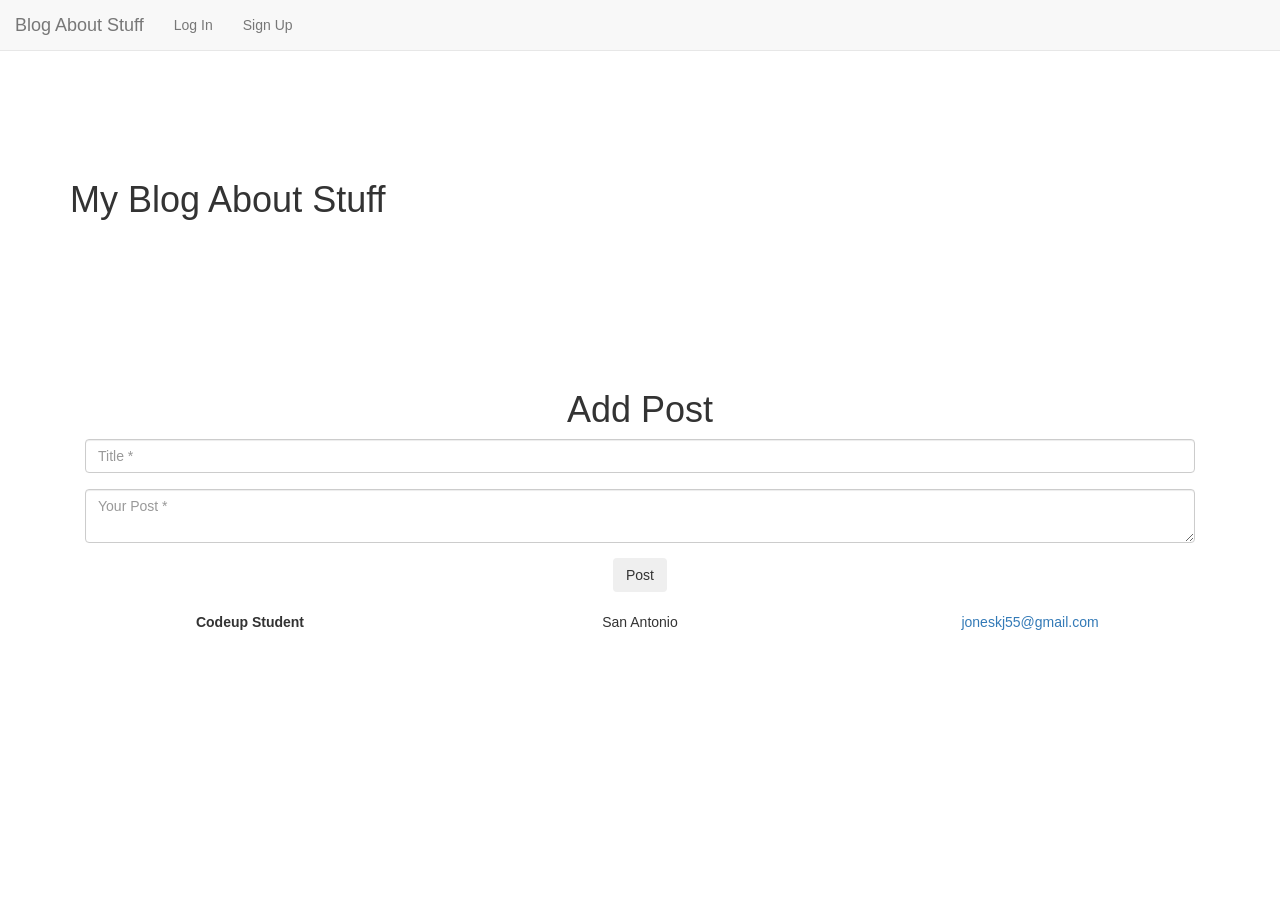
==== index.html @ 554d94f4 "renamed file" ====
<!DOCTYPE html>
<html lang="en">
<head>
    <meta charset="UTF-8">
    <link rel="stylesheet" href="https://maxcdn.bootstrapcdn.com/bootstrap/3.3.7/css/bootstrap.min.css"
          integrity="sha384-BVYiiSIFeK1dGmJRAkycuHAHRg32OmUcww7on3RYdg4Va+PmSTsz/K68vbdEjh4u" crossorigin="anonymous">
    <link rel="stylesheet" href="css/blog.css">
    <title>Ajax Blog</title>
</head>
<body>
<nav id="nav-bar" class="navbar navbar-default navbar-custom navbar-fixed-top affix-top">
    <div class="container-fluid">
        <!-- Brand and toggle get grouped for better mobile display -->
        <div class="navbar-header">
            <button type="button" class="navbar-toggle collapsed" data-toggle="collapse"
                    data-target="#bs-example-navbar-collapse-1" aria-expanded="false">
                <span class="icon-bar"></span>
                <span class="icon-bar"></span>
            </button>
            <a id="nav-title" class="navbar-brand" href="#welcome-info">Blog About Stuff</a>
        </div>
        <!-- Collect the nav links, forms, and other content for toggling -->
        <div class="collapse navbar-collapse" id="bs-example-navbar-collapse-1">
            <ul class="nav navbar-nav">
                <li><a id="log-in" href="#">Log In</a></li>
                <li><a id="sign-up" href="#">Sign Up</a></li>
            </ul>
        </div><!-- /.navbar-collapse -->
    </div><!-- /.container-fluid -->
</nav>
<div class="container">
    <br><br><br><br><br><br><br><br>
    <h1 id="main-title">My Blog About Stuff</h1><br><br><br><br><br><br>
    <main id="posts" class="container"></main>
</div>
<br>
<div class="container" id="blog-form">
    <h1 class="text-center" id="add-post">Add Post</h1>
    <div class="col-lg-12">
        <div class="row">
            <div class="col-md-12">
                <div class="form-group">
                    <input name="your-name" type="text" class="form-control" placeholder="Title *" id="name" required=""
                           data-validation-required-message="Please enter your name.">
                    <p class="help-block text-danger"></p>
                </div>
            </div>
            <div class="col-md-12">
            </div>
            <div class="col-md-12">
                <div class="form-group">
                            <textarea name="your-post" class="form-control" placeholder="Your Post *" id="post"
                                      required=""
                                      data-validation-required-message="Please enter a message."></textarea>
                    <p class="help-block text-danger"></p>
                </div>
            </div>
            <div class="clearfix"></div>
            <div class="col-lg-12 text-center">
                <div id="success"></div>
                <button id="post-btn" type="submit" class="btn btn-xl">Post</button>
            </div>
        </div>
    </div>
</div>
<br>
<div id="footerwrap">
    <div class="container">
        <div class="row centered">
            <div class="col-lg-4 text-center">
                <p><b>Codeup Student</b></p>
            </div>
            <div class="col-lg-4 text-center">
                <p>San Antonio</p>
            </div>
            <div class="col-lg-4 text-center">
                <a href="mailto:joneskj55@gmail.com" target="_top"><p>joneskj55@gmail.com</p></a>
            </div>
        </div>
    </div>
</div>
<script src="https://ajax.googleapis.com/ajax/libs/jquery/2.1.3/jquery.min.js"></script>
<script src="js/blog.js"></script>
</body>
</html>
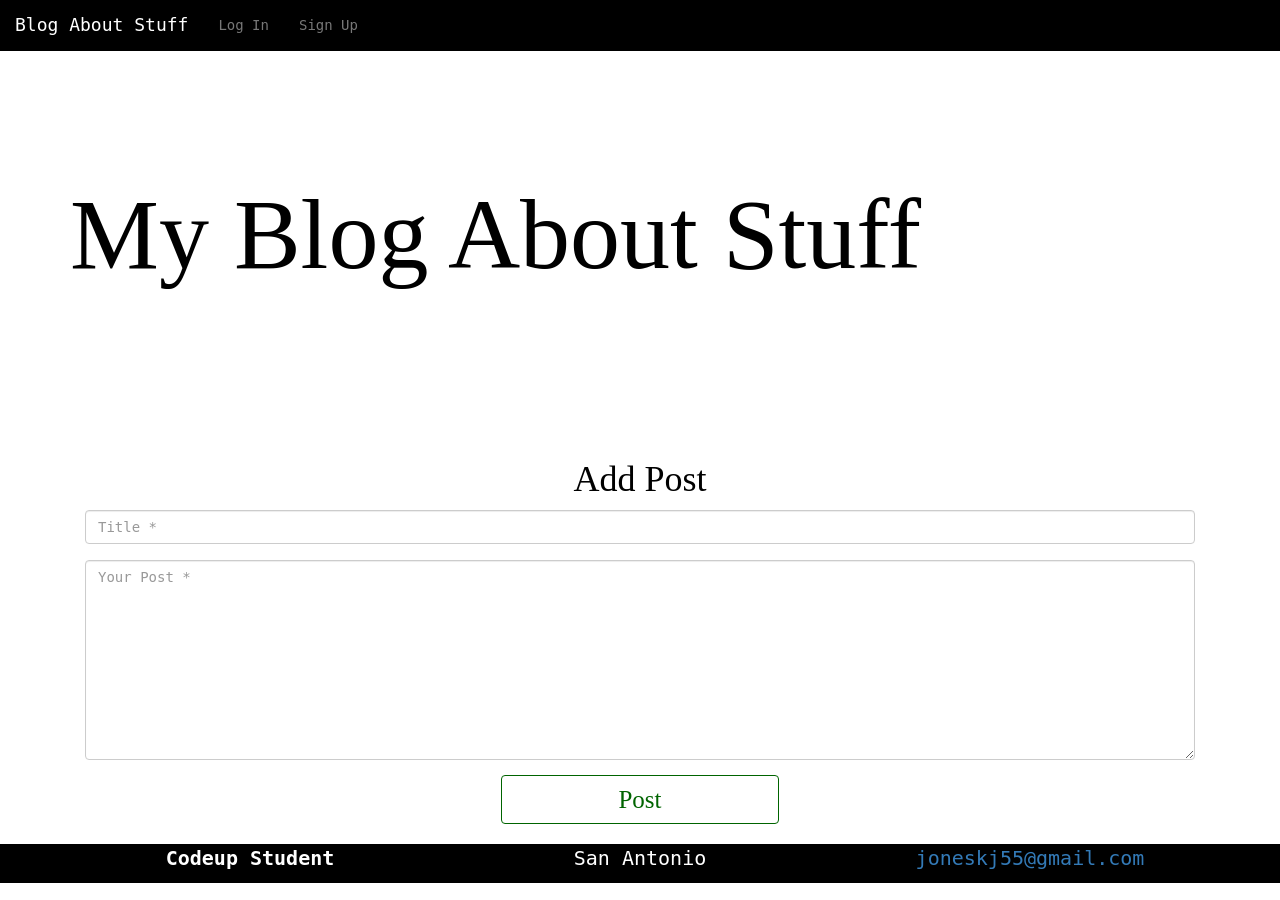
==== commit 5e14aeea: "corrected file names" ====
--- a/index.html
+++ b/index.html
@@ -4,8 +4,8 @@
     <meta charset="UTF-8">
     <link rel="stylesheet" href="https://maxcdn.bootstrapcdn.com/bootstrap/3.3.7/css/bootstrap.min.css"
           integrity="sha384-BVYiiSIFeK1dGmJRAkycuHAHRg32OmUcww7on3RYdg4Va+PmSTsz/K68vbdEjh4u" crossorigin="anonymous">
-    <link rel="stylesheet" href="css/blog.css">
     <title>Ajax Blog</title>
+    <link rel="stylesheet" href="blog.css">
 </head>
 <body>
 <nav id="nav-bar" class="navbar navbar-default navbar-custom navbar-fixed-top affix-top">
@@ -80,6 +80,6 @@
     </div>
 </div>
 <script src="https://ajax.googleapis.com/ajax/libs/jquery/2.1.3/jquery.min.js"></script>
-<script src="js/blog.js"></script>
+<script src="blog.js"></script>
 </body>
 </html>
--- a/blog.css
+++ b/blog.css
@@ -0,0 +1,81 @@
+@import url('https://fonts.googleapis.com/css?family=Inconsolata');
+@import url('https://fonts.googleapis.com/css?family=Lobster+Two');
+body {
+    background-color: white;
+    color: black;
+    background-image: url(https://static.pexels.com/photos/230755/pexels-photo-230755.jpeg);
+    background-repeat: no-repeat;
+    background-attachment: fixed;
+    max-width: inherit;
+    /*height: 677px;*/
+    background-size: cover;
+}
+
+#nav-bar {
+    border-color: transparent;
+    background-color: black;
+    font-family: 'Inconsolata', monospace;
+    text-align: center;
+}
+
+#nav-title {
+    color: white;
+}
+
+#main-title {
+    font-family: 'Lobster Two', cursive;
+    font-size: 100px;
+}
+
+p {
+    font-family: 'Inconsolata', monospace;
+    font-size: 20px;
+}
+
+h3 {
+    font-family: 'Lobster Two', cursive;
+    font-size: 40px;
+}
+
+/*#blog-date {*/
+    /*color: #337ab7;*/
+/*}*/
+
+#post {
+    height: 200px;
+}
+
+#add-post {
+    font-family: 'Lobster Two', cursive;
+}
+
+input {
+    font-family: 'Inconsolata', monospace;
+}
+
+textarea {
+    font-family: 'Inconsolata', monospace;
+}
+
+#post-btn {
+    font-family: 'Lobster Two', cursive;
+    background-color: transparent;
+    font-size: 25px;
+    border: 1px solid darkgreen;
+    color: darkgreen;
+    width: 25%;
+    /*text-align: center;*/
+}
+
+#remove-post {
+    font-family: 'Lobster Two', cursive;
+    background-color: transparent;
+    font-size: 20px;
+    border: 1px solid red;
+    color: red;
+}
+
+#footerwrap {
+    background-color: black;
+    color: white;
+}
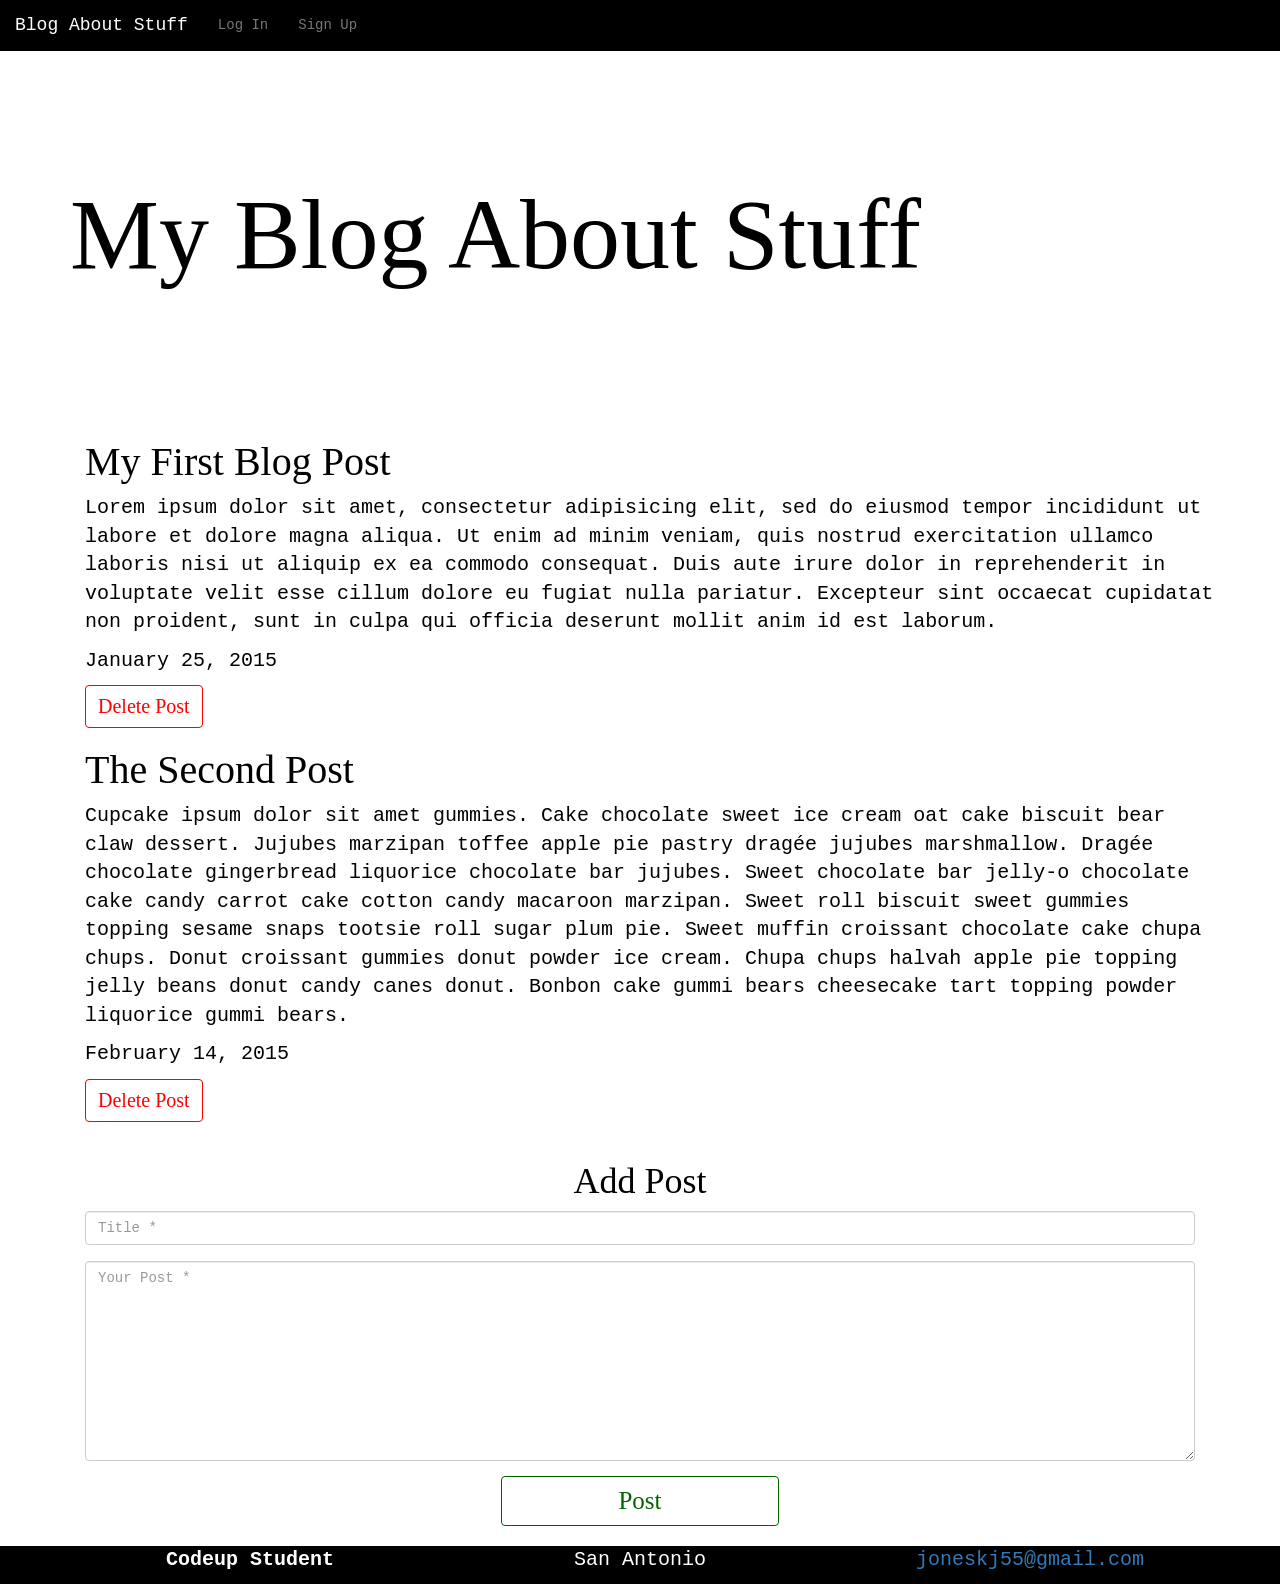
==== commit c30a66df: "created css and js directories" ====
--- a/index.html
+++ b/index.html
@@ -5,7 +5,7 @@
     <link rel="stylesheet" href="https://maxcdn.bootstrapcdn.com/bootstrap/3.3.7/css/bootstrap.min.css"
           integrity="sha384-BVYiiSIFeK1dGmJRAkycuHAHRg32OmUcww7on3RYdg4Va+PmSTsz/K68vbdEjh4u" crossorigin="anonymous">
     <title>Ajax Blog</title>
-    <link rel="stylesheet" href="blog.css">
+    <link rel="stylesheet" href="css/blog.css">
 </head>
 <body>
 <nav id="nav-bar" class="navbar navbar-default navbar-custom navbar-fixed-top affix-top">
@@ -80,6 +80,6 @@
     </div>
 </div>
 <script src="https://ajax.googleapis.com/ajax/libs/jquery/2.1.3/jquery.min.js"></script>
-<script src="blog.js"></script>
+<script src="js/blog.js"></script>
 </body>
 </html>
--- a/css/blog.css
+++ b/css/blog.css
@@ -0,0 +1,81 @@
+@import url('https://fonts.googleapis.com/css?family=Inconsolata');
+@import url('https://fonts.googleapis.com/css?family=Lobster+Two');
+body {
+    background-color: white;
+    color: black;
+    background-image: url(https://static.pexels.com/photos/230755/pexels-photo-230755.jpeg);
+    background-repeat: no-repeat;
+    background-attachment: fixed;
+    max-width: inherit;
+    /*height: 677px;*/
+    background-size: cover;
+}
+
+#nav-bar {
+    border-color: transparent;
+    background-color: black;
+    font-family: 'Inconsolata', monospace;
+    text-align: center;
+}
+
+#nav-title {
+    color: white;
+}
+
+#main-title {
+    font-family: 'Lobster Two', cursive;
+    font-size: 100px;
+}
+
+p {
+    font-family: 'Inconsolata', monospace;
+    font-size: 20px;
+}
+
+h3 {
+    font-family: 'Lobster Two', cursive;
+    font-size: 40px;
+}
+
+/*#blog-date {*/
+    /*color: #337ab7;*/
+/*}*/
+
+#post {
+    height: 200px;
+}
+
+#add-post {
+    font-family: 'Lobster Two', cursive;
+}
+
+input {
+    font-family: 'Inconsolata', monospace;
+}
+
+textarea {
+    font-family: 'Inconsolata', monospace;
+}
+
+#post-btn {
+    font-family: 'Lobster Two', cursive;
+    background-color: transparent;
+    font-size: 25px;
+    border: 1px solid darkgreen;
+    color: darkgreen;
+    width: 25%;
+    /*text-align: center;*/
+}
+
+#remove-post {
+    font-family: 'Lobster Two', cursive;
+    background-color: transparent;
+    font-size: 20px;
+    border: 1px solid red;
+    color: red;
+}
+
+#footerwrap {
+    background-color: black;
+    color: white;
+}
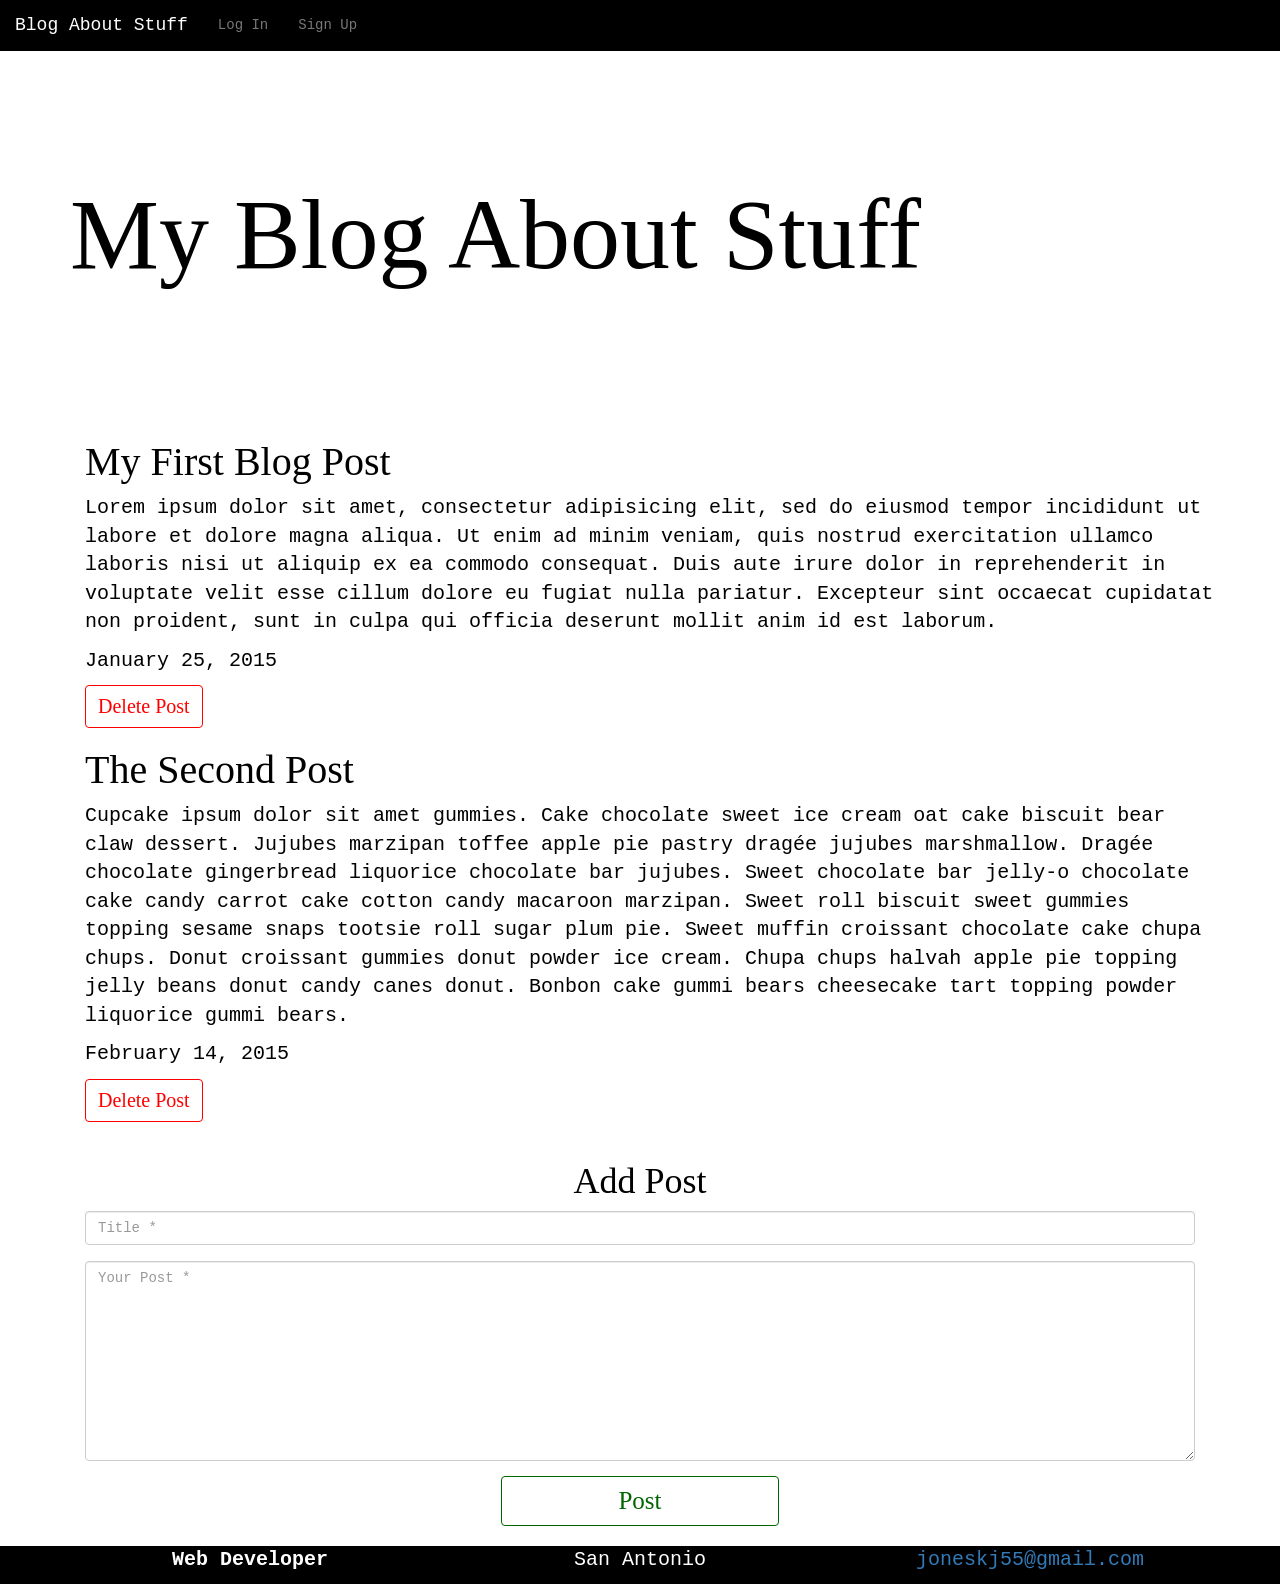
==== commit 249262b8: "changed "student" to "developer" in footer" ====
--- a/index.html
+++ b/index.html
@@ -68,7 +68,7 @@
     <div class="container">
         <div class="row centered">
             <div class="col-lg-4 text-center">
-                <p><b>Codeup Student</b></p>
+                <p><b>Web Developer</b></p>
             </div>
             <div class="col-lg-4 text-center">
                 <p>San Antonio</p>
--- a/css/blog.css
+++ b/css/blog.css
@@ -1,5 +1,6 @@
 @import url('https://fonts.googleapis.com/css?family=Inconsolata');
 @import url('https://fonts.googleapis.com/css?family=Lobster+Two');
+
 body {
     background-color: white;
     color: black;
@@ -38,7 +39,7 @@
 }
 
 /*#blog-date {*/
-    /*color: #337ab7;*/
+/*color: #337ab7;*/
 /*}*/
 
 #post {
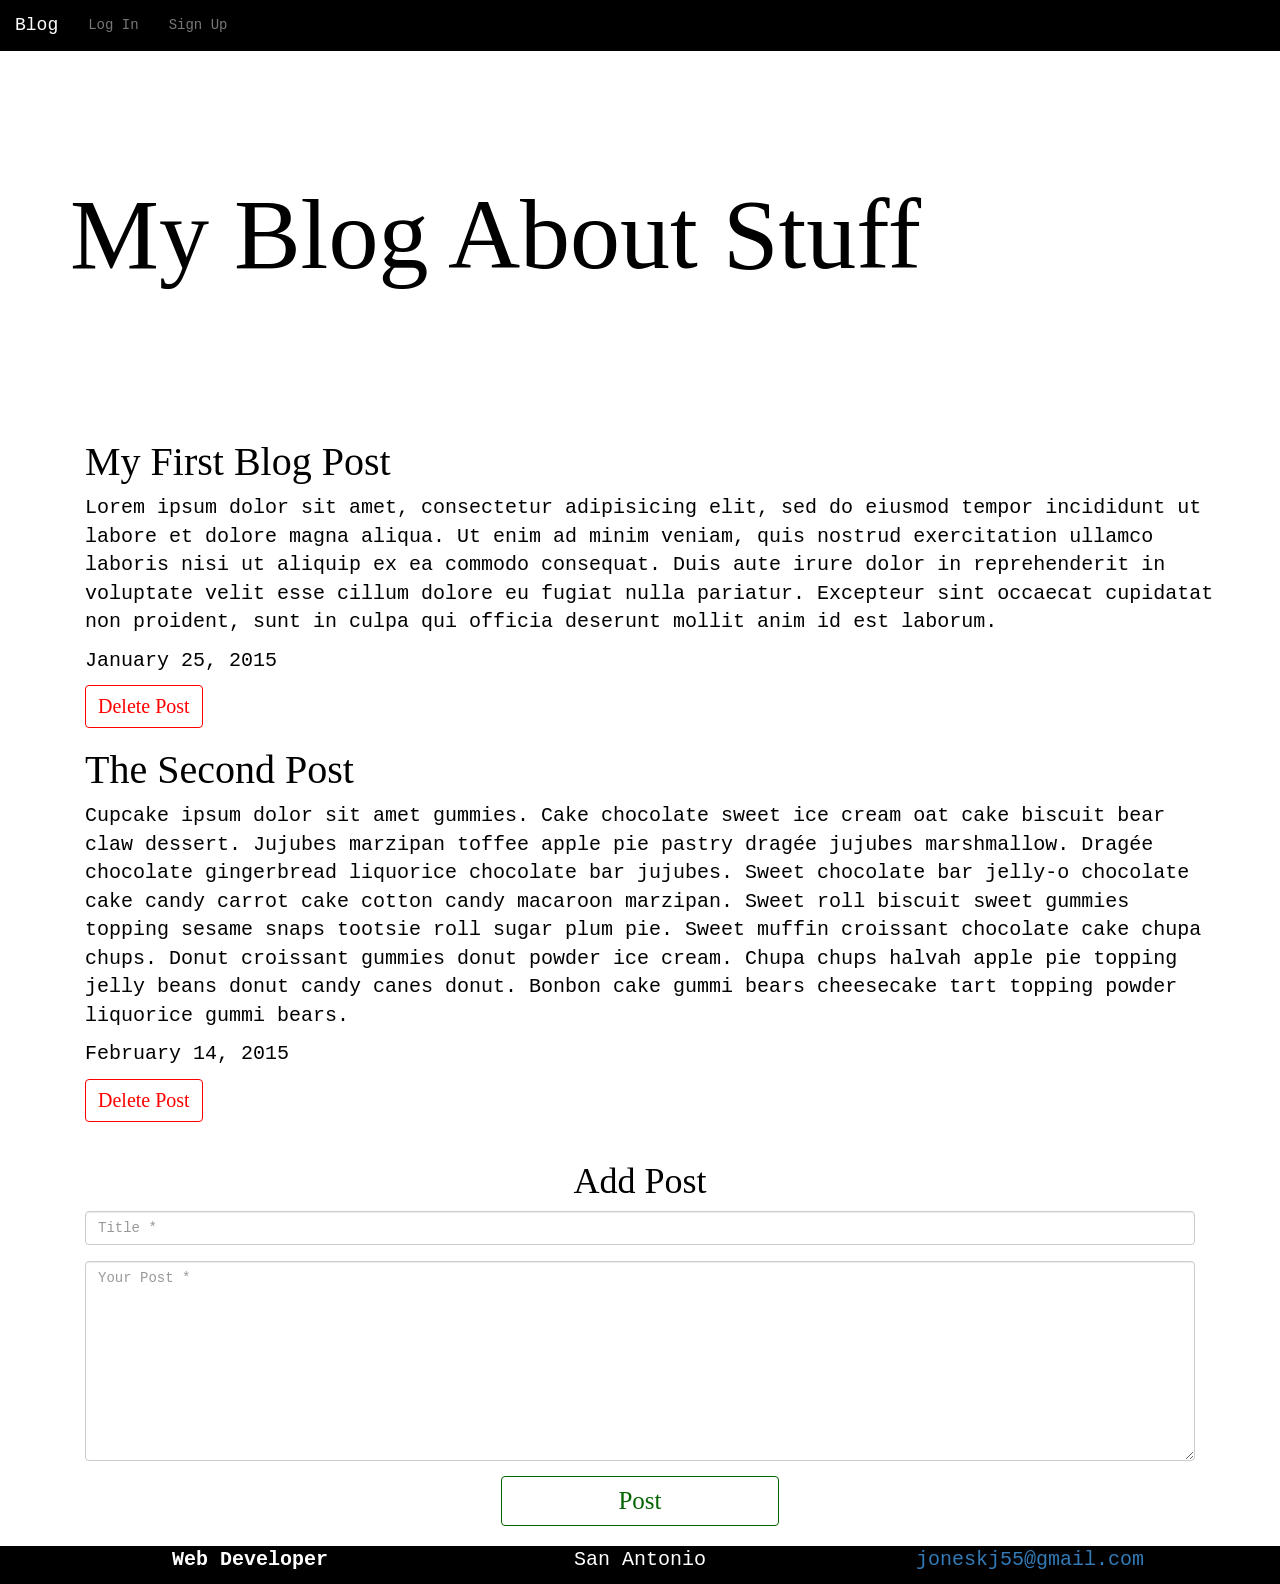
==== commit 748fca67: "Update index.html" ====
--- a/index.html
+++ b/index.html
@@ -2,8 +2,10 @@
 <html lang="en">
 <head>
     <meta charset="UTF-8">
+    <meta name="viewport" content="width=device-width,height=device-height,initial-scale=1.0"/>
     <link rel="stylesheet" href="https://maxcdn.bootstrapcdn.com/bootstrap/3.3.7/css/bootstrap.min.css"
           integrity="sha384-BVYiiSIFeK1dGmJRAkycuHAHRg32OmUcww7on3RYdg4Va+PmSTsz/K68vbdEjh4u" crossorigin="anonymous">
+    <link rel="icon" type="image/x-icon" href="../../img/kj-favicon.ico">
     <title>Ajax Blog</title>
     <link rel="stylesheet" href="css/blog.css">
 </head>
@@ -17,7 +19,7 @@
                 <span class="icon-bar"></span>
                 <span class="icon-bar"></span>
             </button>
-            <a id="nav-title" class="navbar-brand" href="#welcome-info">Blog About Stuff</a>
+            <a id="nav-title" class="navbar-brand" href="#welcome-info">Blog</a>
         </div>
         <!-- Collect the nav links, forms, and other content for toggling -->
         <div class="collapse navbar-collapse" id="bs-example-navbar-collapse-1">
@@ -79,7 +81,7 @@
         </div>
     </div>
 </div>
-<script src="https://ajax.googleapis.com/ajax/libs/jquery/2.1.3/jquery.min.js"></script>
+<script src="https://ajax.googleapis.com/ajax/libs/jquery/3.5.1/jquery.min.js"></script>
 <script src="js/blog.js"></script>
 </body>
 </html>
